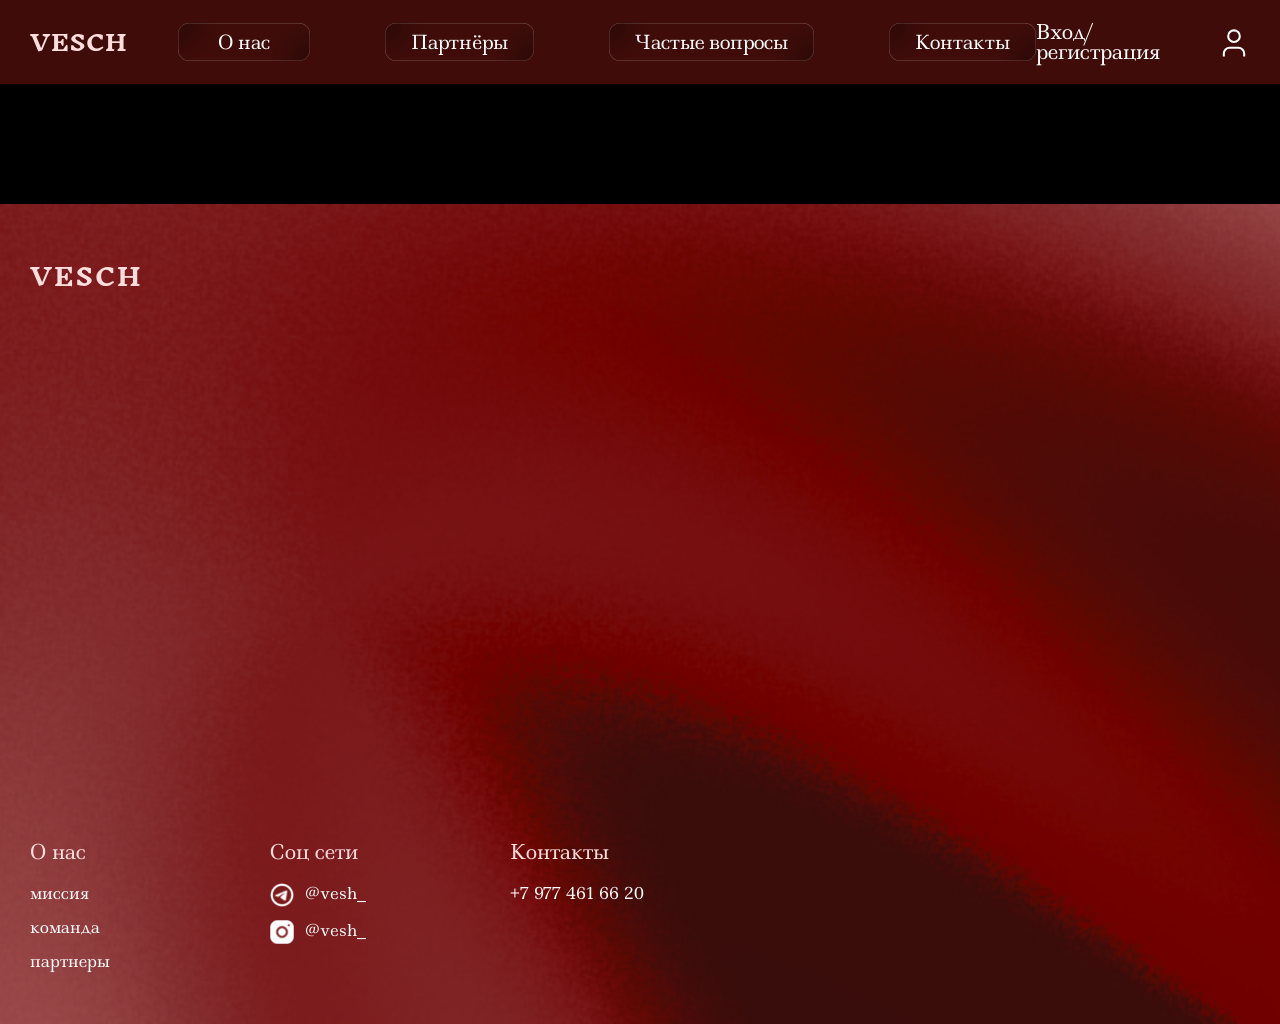
==== index.html @ e3050864 "Структура, шапка и подвал сайта" ====
<!DOCTYPE html>
<html lang="ru">
<head>
  <meta charset="UTF-8">
  <meta name="viewport" content="width=device-width, initial-scale=1.0">
  <title>Виртуальный стилист - Главная</title>
  <!-- Google Fonts: Inknut Antiqua + Ledger -->
<link rel="preconnect" href="https://fonts.googleapis.com">
<link rel="preconnect" href="https://fonts.gstatic.com" crossorigin>
<link href="https://fonts.googleapis.com/css2?family=Inknut+Antiqua:wght@700&family=Ledger&display=swap" rel="stylesheet">
  <link rel="stylesheet" href="../css/reset.css">
  <link rel="stylesheet" href="../css/main.css">
  <link rel="stylesheet" href="../css/header.css">
  <link rel="stylesheet" href="../css/footer.css">
  <link rel="stylesheet" href="../css/components.css">

</head>
<body>

  <!-- Вставка хэдера -->
  <div id="header-placeholder"></div>

  <main>
    <!-- Контент конкретной страницы -->
    <h1>Главная</h1>
    <!-- ... -->
  </main>

  <!-- Вставка футера -->
  <div id="footer-placeholder"></div>
  <script src="../js/main.js"></script>
</body>
</html>
---- css/main.css ----
html {
  height: 100%;  /* базовая высота */
}

body {
  display: flex;
  flex-direction: column;
  min-height: 100vh;  /* минимум на весь экран */
  margin: 0;
  padding-top: 84px;  /* отступ под высоту хедера (48px + 18px*2 padding) */
  background: #000;   /* твой фон страницы, если нужно */
}

main {
  flex: 1;            /* main растягивается и толкает футер вниз */
  padding: 20px;      /* отступы внутри main */
}
---- css/header.css ----
.header {
  background-color: #3F0C09;
  padding: 18px 0;
  position: fixed;
  top: 0;
  left: 0;
  width: 100%;
  z-index: 1000;
  box-shadow: 0 2px 8px rgba(0,0,0,0.35);
}

.header__container {
  max-width: 1400px;
  margin: 0 auto;
  padding: 0 30px;
  display: flex;
  align-items: center;
  justify-content: space-between;
  height: 48px;
}

.header__logo {
  font-family: 'Inknut Antiqua', serif;
  font-weight: 700;
  font-size: 22px;
  color: #FFDDDD;
  text-decoration: none;
  line-height: 1;
  letter-spacing: 1px;
  margin-right: 50px; /* сдвиг меню вправо */
}

.header__nav {
  flex: 1;
  display: flex;
  justify-content: center;
}

.header__menu {
  display: flex;
  align-items: center;
  list-style: none;
  margin: 0;
  padding: 0;
  gap: 75px;
}

.header__menu li a {
  font-family: 'Ledger', serif;
  font-size: 19px;
  color: #FDFDFD;
  text-decoration: none;
  padding: 8px 26px;
  border-radius: 11px;
  background: #3F0C09;
  position: relative;
  display: inline-block;
  line-height: 1.2;
  white-space: nowrap;
  box-shadow: inset 0 0 0 0.5px rgba(255, 255, 255, 0.287);
  transition: all 0.25s ease;
}

.header__menu li a:hover {
  box-shadow: inset 0 0 0 1px rgba(255, 255, 255, 0.391);
  background: rgba(255, 255, 255, 0.046);
}

.header__menu li a::before {
  content: "";
  position: absolute;
  inset: 0;
  border-radius: inherit;
  pointer-events: none;
  background: 
    radial-gradient(circle 60px at 0% 0%, rgba(0,0,0,0.29) 0%, transparent 70%),
    radial-gradient(circle 60px at 100% 100%, rgba(0,0,0,0.29) 0%, transparent 70%);
  opacity: 1;
  mix-blend-mode: multiply;
  transition: opacity 0.3s ease;
}

.header__menu li a:hover::before {
  opacity: 0.8; /* чуть светлее при наведении */
}

.header__menu li a.menu-item--long {
  padding: 8px 40px;
  text-align: center;
}

.header__right {
  display: flex;
  align-items: center;
  gap: 25px;
}

.header__auth {
  font-family: 'Ledger', serif;
  font-size: 20px;
  color: #FDFDFD;
  text-decoration: none;
  line-height: 1;
  transition: color 0.25s ease;
}

.header__auth:hover {
  color: #dc9999;
}

.header__profile {
  display: flex;
  align-items: center;
  color: #FDFDFD;
}

.header__profile svg {
  stroke: #FDFDFD;
  width: 32px;
  height: 32px;
  transition: stroke 0.25s ease;
}

.header__profile:hover svg {
  stroke: #dc9999;
}

/* Мобильная адаптация */
@media (max-width: 1024px) {
  .header__container { padding: 0 20px; }
  .header__menu { gap: 40px; }
  .header__menu li a { font-size: 17px; padding: 7px 20px; }
  .header__logo { font-size: 20px; margin-right: 30px; }
  .header__auth { font-size: 17px; }
}

@media (max-width: 768px) {
  .header__container {
    flex-wrap: wrap;
    height: auto;
    padding: 10px 15px;
    gap: 10px;
  }
  .header__nav {
    order: 3;
    width: 100%;
    margin-top: 8px;
  }
  .header__menu {
    justify-content: center;
    flex-wrap: wrap;
    gap: 12px;
  }
  .header__right {
    order: 2;
    margin-left: auto;
  }
}
---- css/footer.css ----
.footer {
  background: url('../assets/images/fon.png') center / cover no-repeat !important;
  background-size: cover;
  background-position: center;
  background-repeat: no-repeat;
  padding: 60px 0 40px;
  color: #FDFDFD;
  font-family: 'Ledger', serif;
}

.footer__container {
  max-width: 1400px;
  margin: 0 auto;
  padding: 0 30px;
  display: flex;
  justify-content: flex-start;
  align-items: flex-start;
  flex-wrap: wrap;
  gap: 550px;
}

.footer__logo {
  font-family: 'Inknut Antiqua', serif;
  font-weight: 700;
  font-size: 24px;
  color: #FFDDDD;
  text-decoration: none;
  line-height: 1;
  letter-spacing: 2px;
}

.footer__columns {
  display: flex;
  gap: 80px; /* расстояние между колонками */
  flex-wrap: wrap;
}

.footer__column {
  min-width: 160px;
}

.footer__column h4 {
  font-size: 20px;
  margin: 0 0 16px;
  color: #FFDDDD;
  font-weight: 400;
}

.footer__column ul {
  list-style: none;
  margin: 0;
  padding: 0;
}

.footer__column li {
  margin-bottom: 12px;
}

.footer__column a {
  color: #FDFDFD;
  text-decoration: none;
  font-size: 16px;
  transition: color 0.25s ease;
}

.footer__column a:hover {
  color: #dc9999;
}

.footer__column .icon {
  margin-right: 8px;
  font-size: 18px;
}
.social-icon {
  width: 24px;          /* размер иконки */
  height: 24px;
  vertical-align: middle;
  margin-right: 6px;   /* расстояние между иконкой и текстом */
  filter: brightness(0) invert(1);  /* если иконки чёрные — сделай их белыми */
}
/* Мобильная адаптация */
@media (max-width: 1024px) {
  .footer__container {
    padding: 0 20px;
    flex-direction: column;
    align-items: center;
    text-align: center;
  }

  .footer__logo {
    margin-bottom: 30px;
  }

  .footer__columns {
    justify-content: center;
    gap: 40px;
  }

  .footer__column {
    text-align: center;
  }
}

@media (max-width: 768px) {
  .footer__columns {
    flex-direction: column;
    gap: 30px;
  }

  .footer__logo {
    font-size: 36px;
  }
}
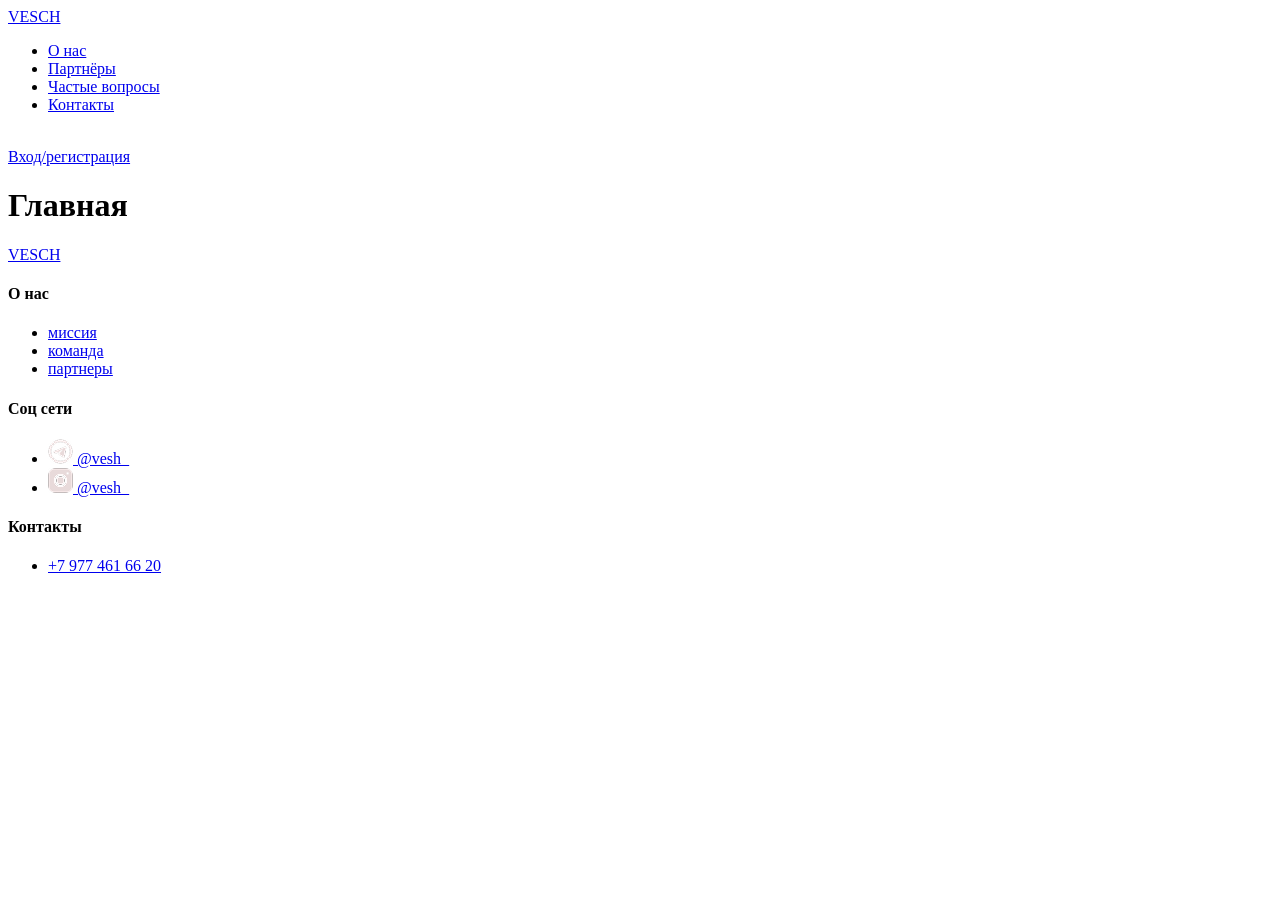
==== commit 93bbeab5: "изменения пути" ====
--- a/index.html
+++ b/index.html
@@ -8,11 +8,10 @@
 <link rel="preconnect" href="https://fonts.googleapis.com">
 <link rel="preconnect" href="https://fonts.gstatic.com" crossorigin>
 <link href="https://fonts.googleapis.com/css2?family=Inknut+Antiqua:wght@700&family=Ledger&display=swap" rel="stylesheet">
-  <link rel="stylesheet" href="../css/reset.css">
-  <link rel="stylesheet" href="../css/main.css">
-  <link rel="stylesheet" href="../css/header.css">
-  <link rel="stylesheet" href="../css/footer.css">
-  <link rel="stylesheet" href="../css/components.css">
+<link rel="stylesheet" href="/virtual-stylist/css/header.css">
+<link rel="stylesheet" href="/virtual-stylist/css/footer.css">
+<link rel="stylesheet" href="/virtual-stylist/css/main.css">
+<script src="/virtual-stylist/js/main.js"></script>
 
 </head>
 <body>
@@ -30,4 +29,6 @@
   <div id="footer-placeholder"></div>
   <script src="../js/main.js"></script>
 </body>
-</html>+
+</html>
+
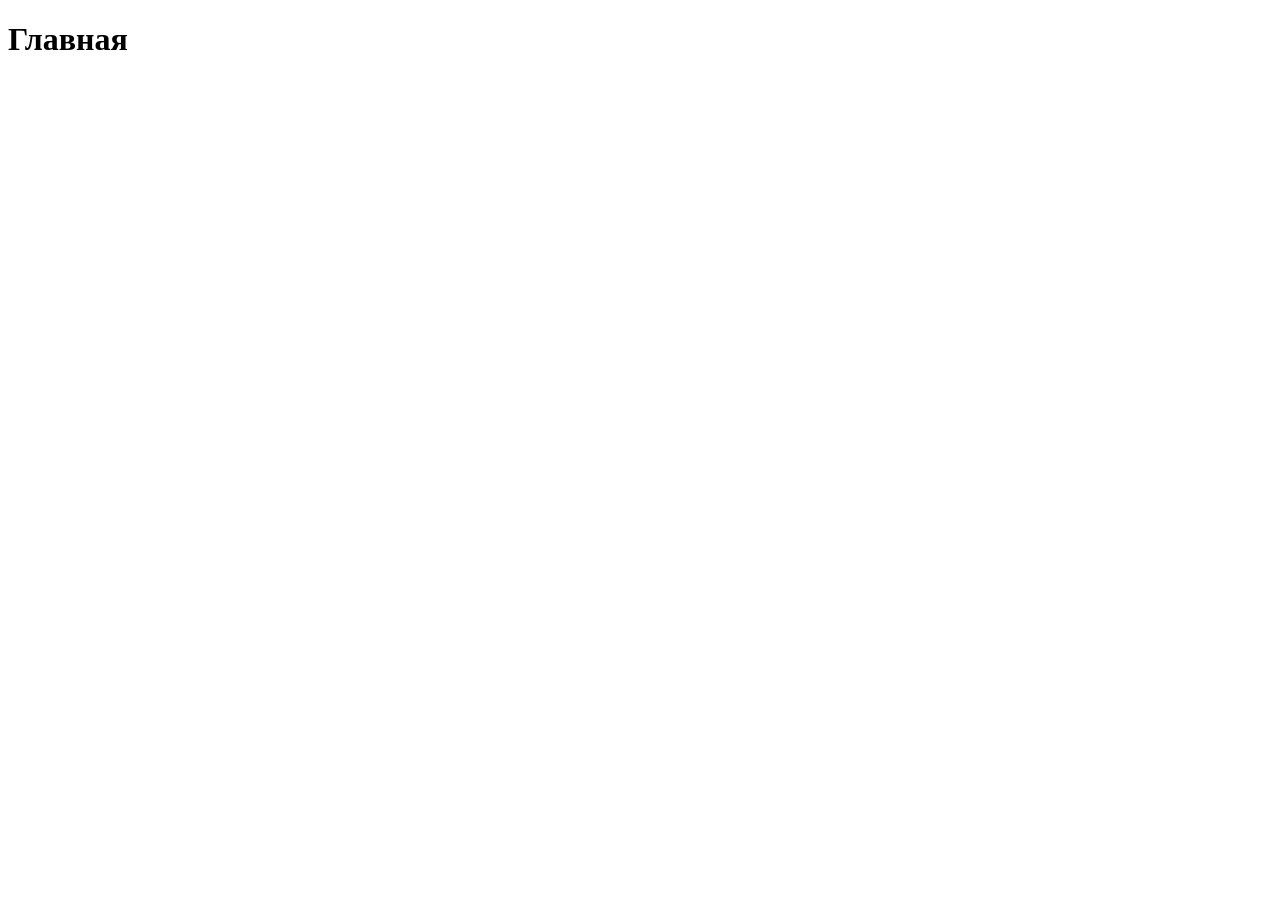
==== commit 25d3ebed: "Refactor index.html for improved styling Updated stylesheet links and added components.css." ====
--- a/index.html
+++ b/index.html
@@ -8,9 +8,12 @@
 <link rel="preconnect" href="https://fonts.googleapis.com">
 <link rel="preconnect" href="https://fonts.gstatic.com" crossorigin>
 <link href="https://fonts.googleapis.com/css2?family=Inknut+Antiqua:wght@700&family=Ledger&display=swap" rel="stylesheet">
+<link rel="stylesheet" href="/virtual-stylist/css/reset.css">
+<link rel="stylesheet" href="/virtual-stylist/css/main.css">
 <link rel="stylesheet" href="/virtual-stylist/css/header.css">
 <link rel="stylesheet" href="/virtual-stylist/css/footer.css">
-<link rel="stylesheet" href="/virtual-stylist/css/main.css">
+<link rel="stylesheet" href="/virtual-stylist/css/components.css">
+
 <script src="/virtual-stylist/js/main.js"></script>
 
 </head>
@@ -32,3 +35,4 @@
 
 </html>
 
+
